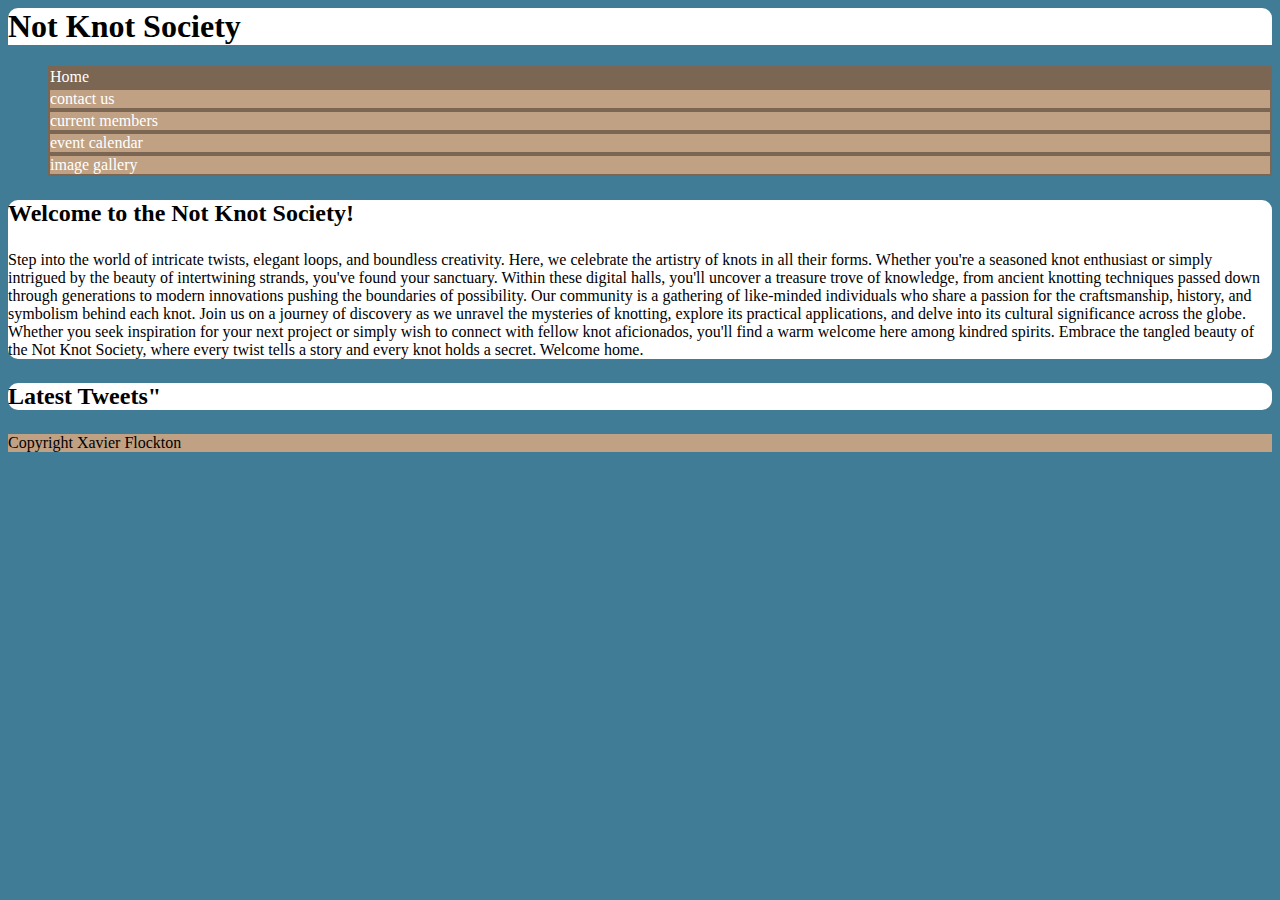
==== index.html @ fe54f2a8 "lab4.1" ====
<html>
    <head>
        <title>not Knot Society</title>
        <link rel='stylesheet' href='css/main.css'>
    </head>

    <body>
        <header>
            <h1>
                Not Knot Society
            </h1>
        </header>
        
        <nav>
            <ul>
                <li class="active"><a href = index.html >Home</a></li>
                <li><a href = contact_us.html >contact us</a></li>
                <li><a href = current_members.html>current members</a></li>
                <li><a href = event_calendar.html>event calendar</a></li>
                <li><a href = img_gallery.html>image gallery</a></li>
            </ul>
            

        </nav>

        <main>
            <div>
                <p>
                <H3>Welcome to the Not Knot Society!</H3>

                Step into the world of intricate twists, elegant loops, and boundless creativity. Here, we celebrate the artistry of knots in all their forms. Whether you're a seasoned knot enthusiast or simply intrigued by the beauty of intertwining strands, you've found your sanctuary. 

                Within these digital halls, you'll uncover a treasure trove of knowledge, from ancient knotting techniques passed down through generations to modern innovations pushing the boundaries of possibility. Our community is a gathering of like-minded individuals who share a passion for the craftsmanship, history, and symbolism behind each knot.

                Join us on a journey of discovery as we unravel the mysteries of knotting, explore its practical applications, and delve into its cultural significance across the globe. Whether you seek inspiration for your next project or simply wish to connect with fellow knot aficionados, you'll find a warm welcome here among kindred spirits.

                Embrace the tangled beauty of the Not Knot Society, where every twist tells a story and every knot holds a secret.
                
                Welcome home.
                    
                   

                

                </p>
            </div>
        </main>
            
        <aside>
            <h3>
                Latest Tweets"
            </h3>
        </aside>

        <footer><p>Copyright Xavier Flockton</p></footer>
    </body>
</html>
---- css/main.css ----
body{background-color: #417c96;}
header{
    background-color:#FFFFFF; 
    border-top-left-radius: 10px;
    border-top-right-radius: 10px;
}
h1,h2,h3,h4.h5,h6,p{font-family: 'Times New Roman',Helvetica;}

h1{font-size: xx-large;}
h3{font-size: x-large;}
p{font-size: medium;}
main{background-color: #FFFFFF; border-radius: 10px;}
aside{background-color: #FFFFFF; border-radius: 10px;}
footer{background-color: #C0A184 ;}
nav li{border: 2px;border-style: solid;border-color: #7a6652 ;
    background-color: #C0A184;
    list-style-type: none;
}
nav li a{color: white; text-align: center; text-decoration: none;}
nav li:hover{background-color:  #7a6652 ;}
.active{background-color: #7a6652; }

table{font-family: 'Times New Roman',Helvetica; border-collapse: collapse;}
table td, table th{border: 2px solid; background-color: #F0F0F0;}
table tr:nth-child(even){background-color: #F2F2F2;}
table tr:hover{background-color: #417c96 ;}
table th{background-color: #C0A184;color: white;}
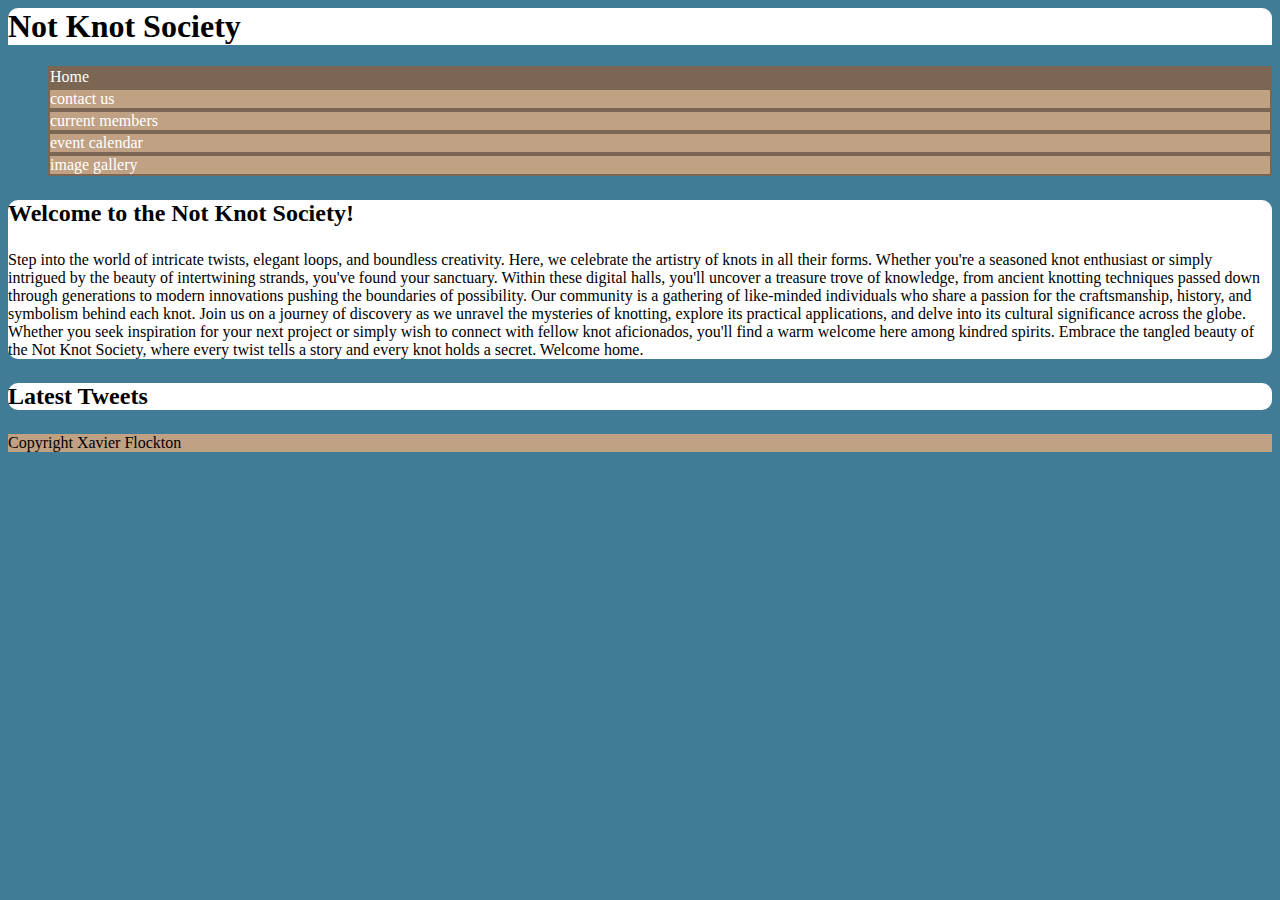
==== commit aa09a28a: "table fix" ====
--- a/index.html
+++ b/index.html
@@ -48,7 +48,7 @@
             
         <aside>
             <h3>
-                Latest Tweets"
+                Latest Tweets
             </h3>
         </aside>
 
--- a/css/main.css
+++ b/css/main.css
@@ -21,7 +21,8 @@
 .active{background-color: #7a6652; }
 
 table{font-family: 'Times New Roman',Helvetica; border-collapse: collapse;}
-table td, table th{border: 2px solid; background-color: #F0F0F0;}
+table td {border: 2px solid; border-color: #F0F0F0;}
+table th{border: 2px solid; border-color: #F0F0F0;}
 table tr:nth-child(even){background-color: #F2F2F2;}
 table tr:hover{background-color: #417c96 ;}
 table th{background-color: #C0A184;color: white;}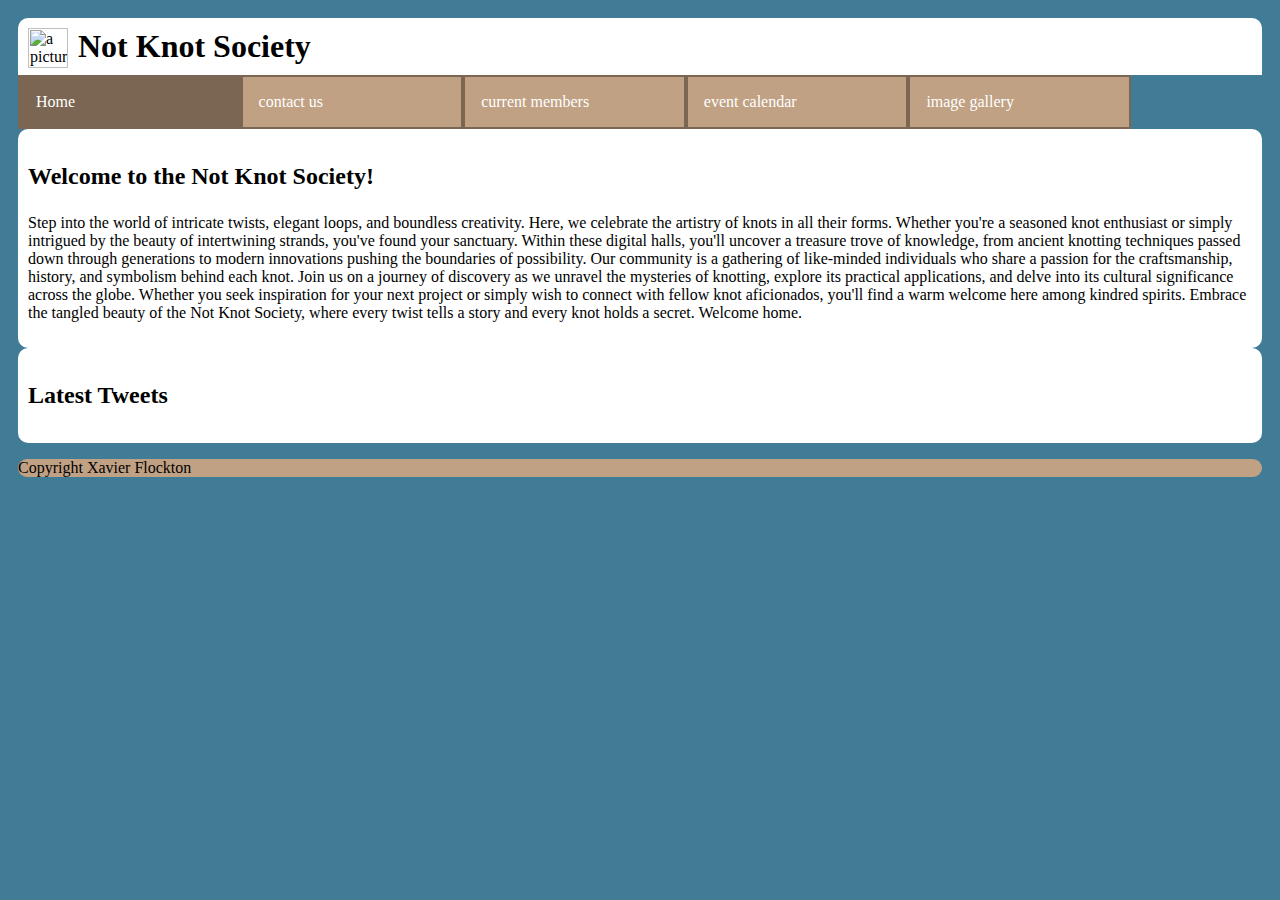
==== commit 0b1a3fad: "Merge branch 'main' of https://github.com/XavierFlockton/RGU-Rugby-Society" ====
--- a/index.html
+++ b/index.html
@@ -1,12 +1,14 @@
 <html>
     <head>
+        
         <title>not Knot Society</title>
         <link rel='stylesheet' href='css/main.css'>
     </head>
 
     <body>
         <header>
-            <h1>
+            <img id="logo" src="images/logo.jpg" alt="a picture of the logo" />
+            <h1 id="title"> 
                 Not Knot Society
             </h1>
         </header>
--- a/css/main.css
+++ b/css/main.css
@@ -1,28 +1,61 @@
-body{background-color: #417c96;}
+body{background-color: #417c96;
+    padding: 10px;
+}
 header{
     background-color:#FFFFFF; 
     border-top-left-radius: 10px;
     border-top-right-radius: 10px;
+    padding: 10px
 }
 h1,h2,h3,h4.h5,h6,p{font-family: 'Times New Roman',Helvetica;}
 
 h1{font-size: xx-large;}
 h3{font-size: x-large;}
 p{font-size: medium;}
-main{background-color: #FFFFFF; border-radius: 10px;}
-aside{background-color: #FFFFFF; border-radius: 10px;}
-footer{background-color: #C0A184 ;}
+main{background-color: #FFFFFF; border-radius: 10px;
+    padding: 10px
+}
+aside{background-color: #FFFFFF; border-radius: 10px;
+    padding: 10px; 
+}
+footer{background-color: #C0A184 ;
+    border-radius: 10px
+}
 nav li{border: 2px;border-style: solid;border-color: #7a6652 ;
     background-color: #C0A184;
     list-style-type: none;
+    float: left;
+    width: 15%;
+    padding: 16px;
 }
-nav li a{color: white; text-align: center; text-decoration: none;}
+nav li a{color: white; text-align: center;
+     text-decoration: none;
+    }
+
 nav li:hover{background-color:  #7a6652 ;}
 .active{background-color: #7a6652; }
 
+nav ul{
+    margin: 0;
+    padding: 0;
+    overflow: hidden;
+}
 table{font-family: 'Times New Roman',Helvetica; border-collapse: collapse;}
 table td {border: 2px solid; border-color: #F0F0F0;}
 table th{border: 2px solid; border-color: #F0F0F0;}
 table tr:nth-child(even){background-color: #F2F2F2;}
 table tr:hover{background-color: #417c96 ;}
-table th{background-color: #C0A184;color: white;}+table th{background-color: #C0A184;color: white;}
+#logo{height: 40px;
+    width: 40px;
+    float: left;
+    margin-right: 10px;
+}
+#title{
+    display: inline;
+}
+
+#left-col{
+    float:left
+    
+}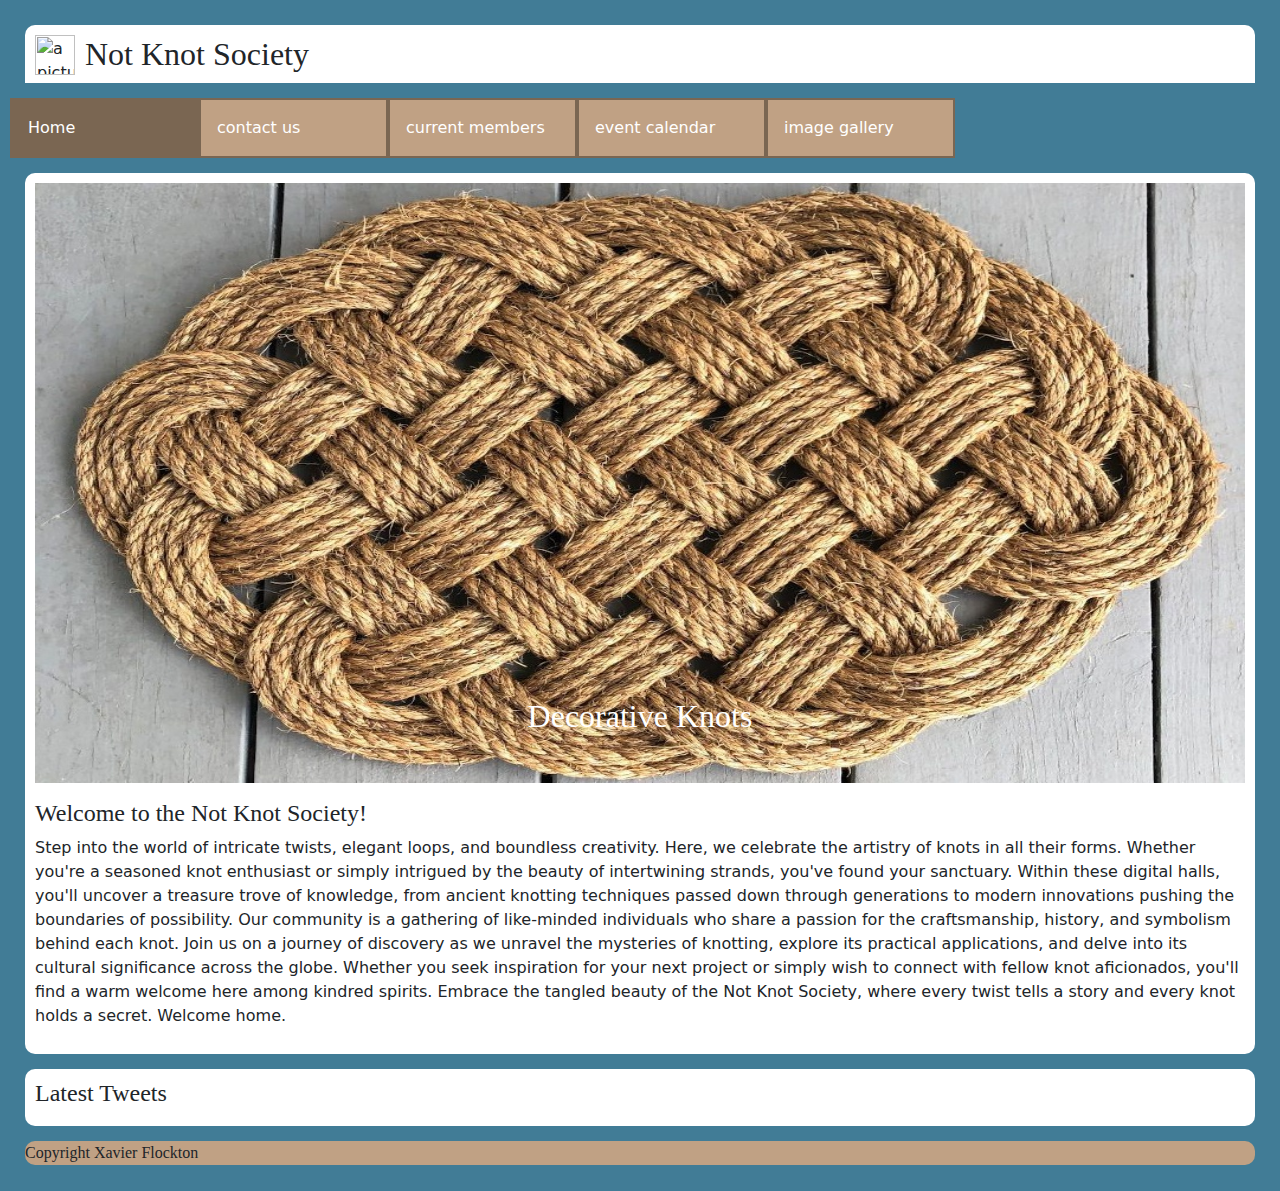
==== commit 2b2d477d: "Lab6" ====
--- a/index.html
+++ b/index.html
@@ -2,6 +2,8 @@
     <head>
         
         <title>not Knot Society</title>
+        <link href="https://cdn.jsdelivr.net/npm/bootstrap@5.3.3/dist/css/bootstrap.min.css" rel="stylesheet" integrity="sha384-QWTKZyjpPEjISv5WaRU9OFeRpok6YctnYmDr5pNlyT2bRjXh0JMhjY6hW+ALEwIH" crossorigin="anonymous">
+        <script src="https://cdn.jsdelivr.net/npm/bootstrap@5.3.3/dist/js/bootstrap.bundle.min.js" integrity="sha384-YvpcrYf0tY3lHB60NNkmXc5s9fDVZLESaAA55NDzOxhy9GkcIdslK1eN7N6jIeHz" crossorigin="anonymous"></script>
         <link rel='stylesheet' href='css/main.css'>
     </head>
 
@@ -26,6 +28,81 @@
         </nav>
 
         <main>
+            
+            <div id="home-carousel" class="carousel slide" data-bs-ride="carousel">
+                <!-- Wrapper -->
+                <div class="carousel-inner">
+                    <!-- Item 1 -->
+                    <div class="carousel-item active" data-bs-interval="2000">
+                        <img class="d-block w-100 " src="images/decorative.jpg" height="600">
+                        <div class="carousel-caption d-none d-md-block">
+                            <h1>Decorative Knots</h1>
+                          </div>
+                    </div>
+                    <!-- Item 2 -->
+                    <div class="carousel-item"data-bs-interval="2000">
+                        <img class="d-block w-100" src="images/climber.jpg">
+                        <div class="carousel-caption d-none d-md-block">
+                            <h5>Climbing Knots</h5>
+                          </div>
+                    </div>
+    
+                    <!-- Item 3 -->
+                    <div class="carousel-item"data-bs-interval="2000">
+                        <img class="d-block w-100" src="images/aborist.jpg">
+                        <div class="carousel-caption d-none d-md-block">
+                            <h1>Aborist Knots</h1>
+                          </div>
+                    </div>
+
+                    <!-- Item 4 -->
+                    <div class="carousel-item"data-bs-interval="2000">
+                        <img class="d-block w-100" src="images/search.jpg">
+                        <div class="carousel-caption d-none d-md-block">
+                            <h1>Search & Rescue Knots</h1>
+                          </div>
+                    </div>
+                
+                    <!-- Item 5 -->
+                    <div class="carousel-item"data-bs-interval="2000">
+                        <img class="d-block w-100" src="images/household.jpg">
+                        <div class="carousel-caption d-none d-md-block">
+                            <h1>Household Knots</h1>
+                          </div>
+                    </div>
+
+                    <!-- Item 6 -->
+                    <div class="carousel-item"data-bs-interval="2000">
+                        <img class="d-block w-100" src="images/fishing.jpg">
+                        <div class="carousel-caption d-none d-md-block">
+                            <h1>Fishing Knots</h1>
+                          </div>
+                    </div>
+
+                    <!-- Item 7 -->
+                    <div class="carousel-item"data-bs-interval="2000">
+                        <img class="d-block w-100" src="images/boating.jpeg">
+                        <div class="carousel-caption d-none d-md-block">
+                            <h1>Boating Knots</h1>
+                          </div>
+                    </div>
+
+                    <!-- Item 8 -->
+                    <div class="carousel-item"data-bs-interval="2000">
+                        <img class="d-block w-100" src="images/surgery.jpg">
+                        <div class="carousel-caption d-none d-md-block">
+                            <h1>Surgery Knots</h1>
+                          </div>
+                    </div>
+                    <!-- Item 9 -->
+                    <div class="carousel-item"data-bs-interval="2000">
+                        <img class="d-block w-100" src="images/horsefarm.jpg">
+                        <div class="carousel-caption d-none d-md-block">
+                            <h1>Hourse & Farm Knots</h1>
+                          </div>
+                    </div>
+                </div>
+            </div>
             <div>
                 <p>
                 <H3>Welcome to the Not Knot Society!</H3>
--- a/css/main.css
+++ b/css/main.css
@@ -5,7 +5,8 @@
     background-color:#FFFFFF; 
     border-top-left-radius: 10px;
     border-top-right-radius: 10px;
-    padding: 10px
+    padding: 10px;
+    margin: 15px
 }
 h1,h2,h3,h4.h5,h6,p{font-family: 'Times New Roman',Helvetica;}
 
@@ -13,13 +14,17 @@
 h3{font-size: x-large;}
 p{font-size: medium;}
 main{background-color: #FFFFFF; border-radius: 10px;
-    padding: 10px
+    padding: 10px;
+    margin: 15px
 }
 aside{background-color: #FFFFFF; border-radius: 10px;
     padding: 10px; 
+    margin: 15px
+ 
 }
 footer{background-color: #C0A184 ;
-    border-radius: 10px
+    border-radius: 10px;
+    margin: 15px
 }
 nav li{border: 2px;border-style: solid;border-color: #7a6652 ;
     background-color: #C0A184;
@@ -27,6 +32,7 @@
     float: left;
     width: 15%;
     padding: 16px;
+   
 }
 nav li a{color: white; text-align: center;
      text-decoration: none;
@@ -55,7 +61,25 @@
     display: inline;
 }
 
+
 #left-col{
-    float:left
-    
-}+    float:left;
+    width: 45%;
+    margin-right: 10%;
+    margin-left: 10%;
+    padding: 10px;
+}
+#right-col{
+padding:10px ;
+}
+.gallery-img{
+    width: 100%;
+}
+
+#img-gallery{
+padding-top: 10px;
+}
+
+#img-gallery .row{
+margin-bottom: 10px;
+}
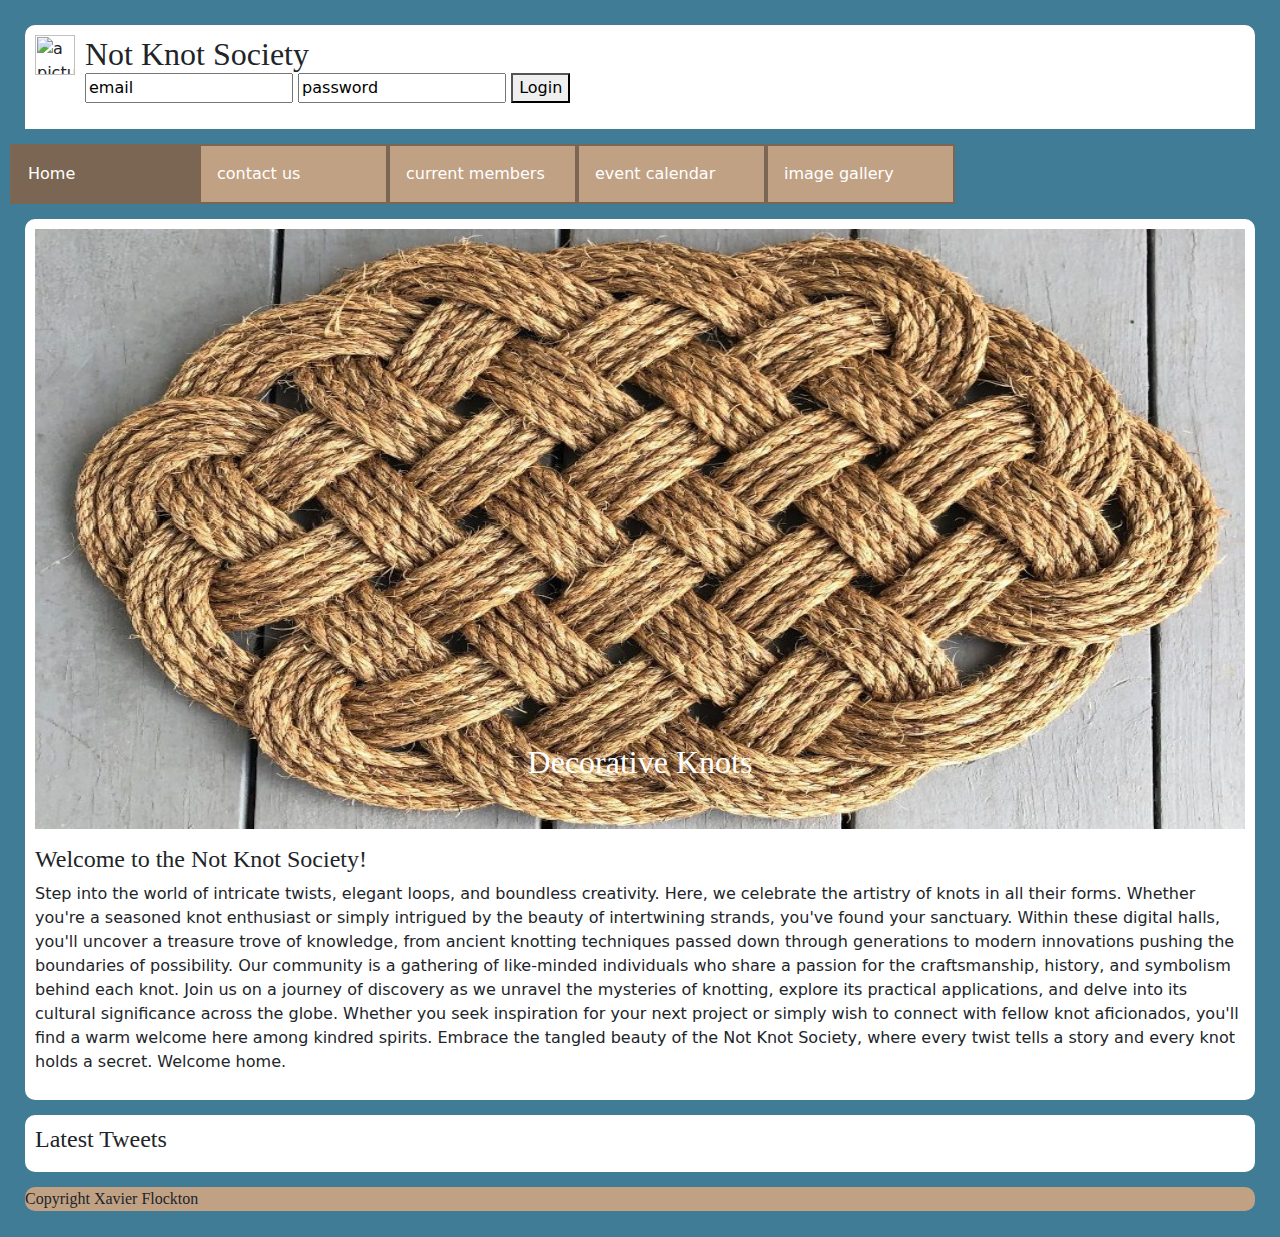
==== commit 53b4b863: "lab7" ====
--- a/index.html
+++ b/index.html
@@ -13,6 +13,25 @@
             <h1 id="title"> 
                 Not Knot Society
             </h1>
+            <form>
+                <fieldset>
+                <input type="text" name="email" value="email"/>
+                <input type="text" name="password" value="password"/>
+                <button type="button" onclick="login()">Login</button>
+                </fieldset>
+            </form>
+            <script>
+                var counter = 2;
+
+                function login(){
+                    if(counter % 2 == 0){
+                        alert('You have been logged in!');
+                    } else {
+                        alert('You have been logged out!');
+                    }
+                    counter += 1;
+                }
+            </script>
         </header>
         
         <nav>
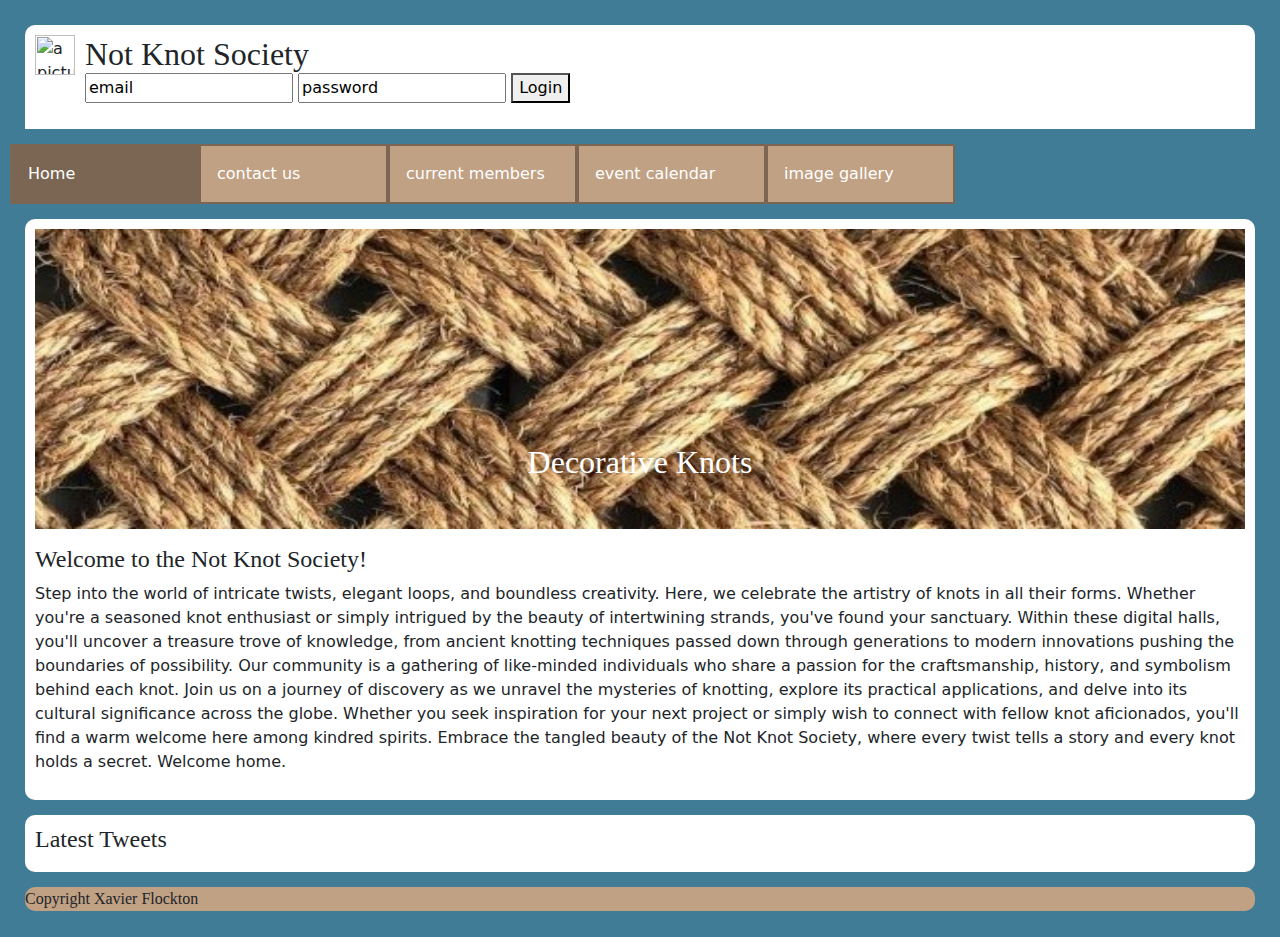
==== commit 8e32bb69: "carousel fix" ====
--- a/index.html
+++ b/index.html
@@ -52,72 +52,72 @@
                 <!-- Wrapper -->
                 <div class="carousel-inner">
                     <!-- Item 1 -->
-                    <div class="carousel-item active" data-bs-interval="2000">
-                        <img class="d-block w-100 " src="images/decorative.jpg" height="600">
+                    <div class="carousel-item active" data-bs-interval="3000">
+                        <img class="d-block w-100 " src="images/decorative.jpg" height="300">
                         <div class="carousel-caption d-none d-md-block">
                             <h1>Decorative Knots</h1>
                           </div>
                     </div>
                     <!-- Item 2 -->
-                    <div class="carousel-item"data-bs-interval="2000">
-                        <img class="d-block w-100" src="images/climber.jpg">
+                    <div class="carousel-item"data-bs-interval="3000">
+                        <img class="d-block w-100" src="images/climber.jpg"height="300">
                         <div class="carousel-caption d-none d-md-block">
                             <h5>Climbing Knots</h5>
                           </div>
                     </div>
     
                     <!-- Item 3 -->
-                    <div class="carousel-item"data-bs-interval="2000">
-                        <img class="d-block w-100" src="images/aborist.jpg">
+                    <div class="carousel-item"data-bs-interval="3000">
+                        <img class="d-block w-100 h-" src="images/aborist.jpg"height="300">
                         <div class="carousel-caption d-none d-md-block">
                             <h1>Aborist Knots</h1>
                           </div>
                     </div>
 
                     <!-- Item 4 -->
-                    <div class="carousel-item"data-bs-interval="2000">
-                        <img class="d-block w-100" src="images/search.jpg">
+                    <div class="carousel-item"data-bs-interval="3000">
+                        <img class="d-block w-100" src="images/search.jpg"height="300">
                         <div class="carousel-caption d-none d-md-block">
                             <h1>Search & Rescue Knots</h1>
                           </div>
                     </div>
                 
                     <!-- Item 5 -->
-                    <div class="carousel-item"data-bs-interval="2000">
-                        <img class="d-block w-100" src="images/household.jpg">
+                    <div class="carousel-item"data-bs-interval="3000">
+                        <img class="d-block w-100" src="images/household.jpg"height="300">
                         <div class="carousel-caption d-none d-md-block">
                             <h1>Household Knots</h1>
                           </div>
                     </div>
 
                     <!-- Item 6 -->
-                    <div class="carousel-item"data-bs-interval="2000">
-                        <img class="d-block w-100" src="images/fishing.jpg">
+                    <div class="carousel-item"data-bs-interval="3000">
+                        <img class="d-block w-100" src="images/fishing.jpg"height="300">
                         <div class="carousel-caption d-none d-md-block">
                             <h1>Fishing Knots</h1>
                           </div>
                     </div>
 
                     <!-- Item 7 -->
-                    <div class="carousel-item"data-bs-interval="2000">
-                        <img class="d-block w-100" src="images/boating.jpeg">
+                    <div class="carousel-item"data-bs-interval="3000">
+                        <img class="d-block w-100" src="images/boating.jpeg"height="300">
                         <div class="carousel-caption d-none d-md-block">
                             <h1>Boating Knots</h1>
                           </div>
                     </div>
 
                     <!-- Item 8 -->
-                    <div class="carousel-item"data-bs-interval="2000">
-                        <img class="d-block w-100" src="images/surgery.jpg">
+                    <div class="carousel-item"data-bs-interval="3000">
+                        <img class="d-block w-100" src="images/surgery.jpg"height="300">
                         <div class="carousel-caption d-none d-md-block">
                             <h1>Surgery Knots</h1>
                           </div>
                     </div>
                     <!-- Item 9 -->
-                    <div class="carousel-item"data-bs-interval="2000">
-                        <img class="d-block w-100" src="images/horsefarm.jpg">
+                    <div class="carousel-item"data-bs-interval="3000">
+                        <img class="d-block w-100" src="images/horsefarm.jpg"height="300">
                         <div class="carousel-caption d-none d-md-block">
-                            <h1>Hourse & Farm Knots</h1>
+                            <h1>Horse & Farm Knots</h1>
                           </div>
                     </div>
                 </div>
--- a/css/main.css
+++ b/css/main.css
@@ -65,7 +65,7 @@
 #left-col{
     float:left;
     width: 45%;
-    margin-right: 10%;
+    margin-right: 5%;
     margin-left: 10%;
     padding: 10px;
 }
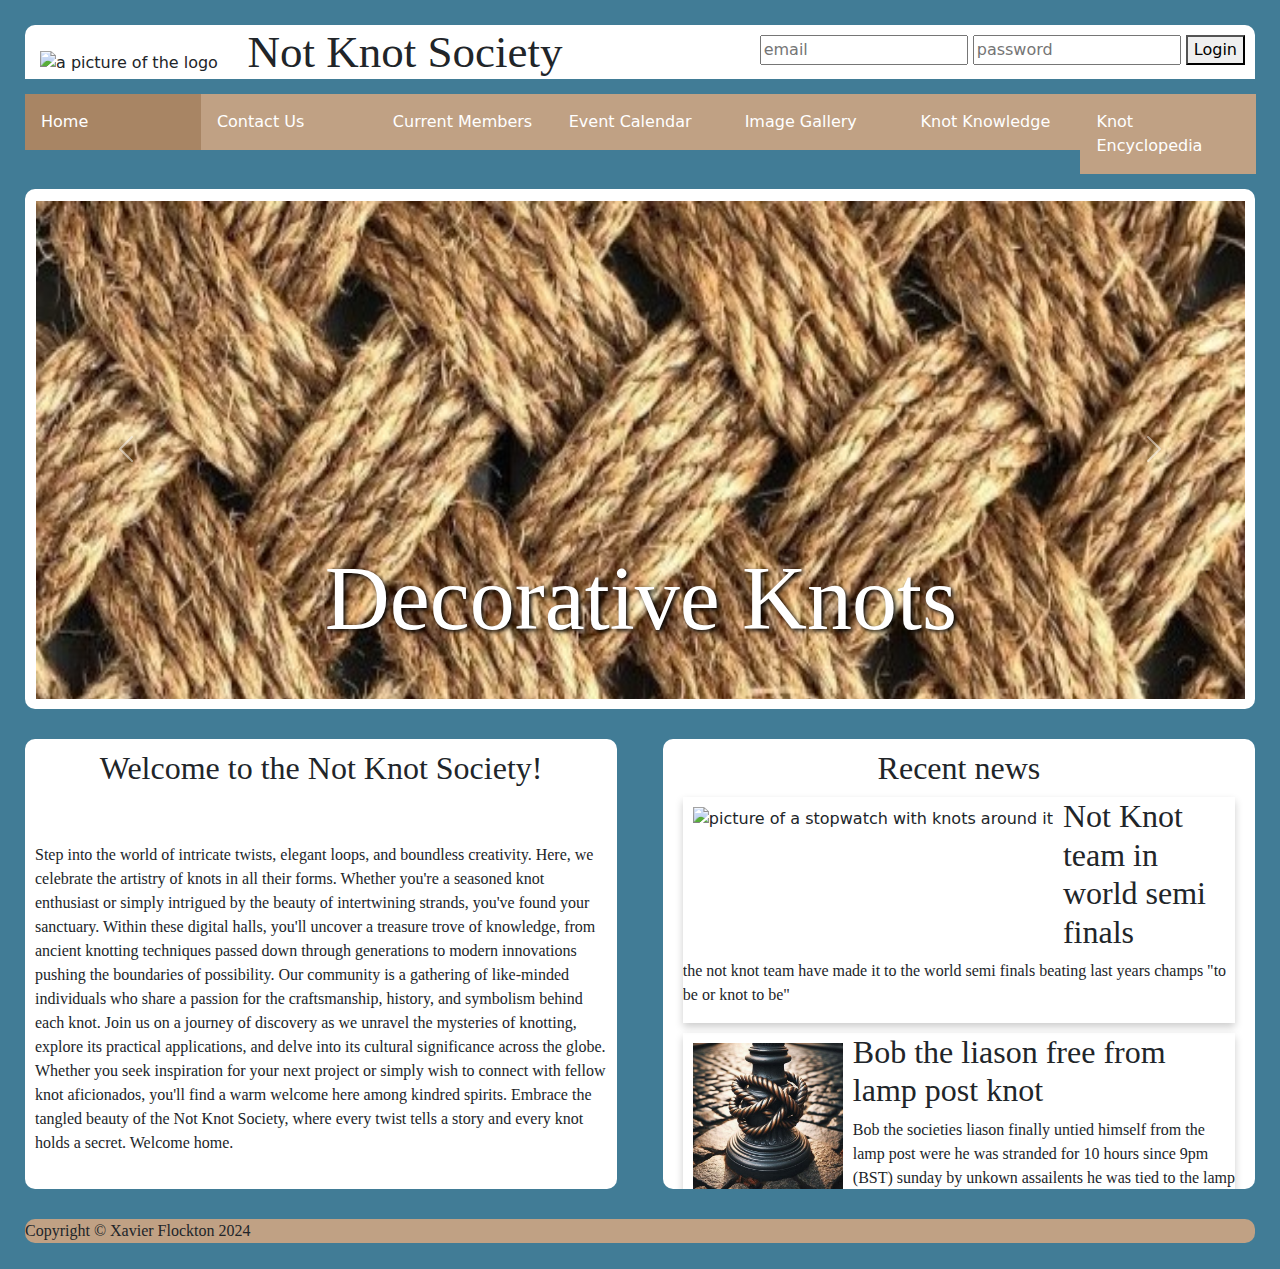
==== commit 2762d778: "commenting" ====
--- a/index.html
+++ b/index.html
@@ -1,130 +1,143 @@
-<html>
+<!DOCTYPE html >
+<html lang="en" >
     <head>
-        
+        <meta charset="UTF-8">
         <title>not Knot Society</title>
+        <!--bootstrap-->
         <link href="https://cdn.jsdelivr.net/npm/bootstrap@5.3.3/dist/css/bootstrap.min.css" rel="stylesheet" integrity="sha384-QWTKZyjpPEjISv5WaRU9OFeRpok6YctnYmDr5pNlyT2bRjXh0JMhjY6hW+ALEwIH" crossorigin="anonymous">
         <script src="https://cdn.jsdelivr.net/npm/bootstrap@5.3.3/dist/js/bootstrap.bundle.min.js" integrity="sha384-YvpcrYf0tY3lHB60NNkmXc5s9fDVZLESaAA55NDzOxhy9GkcIdslK1eN7N6jIeHz" crossorigin="anonymous"></script>
+        <!--link to CCS-->
         <link rel='stylesheet' href='css/main.css'>
     </head>
 
     <body>
         <header>
-            <img id="logo" src="images/logo.jpg" alt="a picture of the logo" />
-            <h1 id="title"> 
-                Not Knot Society
-            </h1>
-            <form>
-                <fieldset>
-                <input type="text" name="email" value="email"/>
-                <input type="text" name="password" value="password"/>
-                <button type="button" onclick="login()">Login</button>
-                </fieldset>
-            </form>
-            <script>
-                var counter = 2;
-
-                function login(){
-                    if(counter % 2 == 0){
-                        alert('You have been logged in!');
-                    } else {
-                        alert('You have been logged out!');
-                    }
-                    counter += 1;
-                }
-            </script>
+            <!--top div-->
+            <div id="top-div">
+                <!--image and logo-->
+                <img class="logo" src="images/a no knot sign with no text.png" alt="a picture of the logo" >
+                <h1 class="title"> 
+                    Not Knot Society
+                </h1>
+                <!--form for login-->
+                <div id="password">
+                    <form name="login">
+                        <!--login entry field-->
+                        <input type="email" name="email" value="" placeholder="email">
+                         <input type="password" name="password" value="" placeholder="password">
+                        <button type="button" onclick="submit_login()">Login</button>
+                    </form>
+                </div>
+            </div>
         </header>
         
+        <!--navigation bar-->
         <nav>
+            <!--list of links to other pages-->
             <ul>
                 <li class="active"><a href = index.html >Home</a></li>
-                <li><a href = contact_us.html >contact us</a></li>
-                <li><a href = current_members.html>current members</a></li>
-                <li><a href = event_calendar.html>event calendar</a></li>
-                <li><a href = img_gallery.html>image gallery</a></li>
+                <li><a href = contact_us.html >Contact Us</a></li>
+                <li><a href = current_members.html>Current Members</a></li>
+                <li><a href = event_calendar.html>Event Calendar</a></li>
+                <li><a href = img_gallery.html>Image Gallery</a></li>
+                <li><a href = page1.html>Knot Knowledge</a></li>
+                <li><a href = page2.html>Knot Encyclopedia</a></li>
             </ul>
             
 
         </nav>
-
-        <main>
-            
+        <div style="overflow: hidden;">
+        <!--carousel of images of knot related activities-->
+        <main>  
             <div id="home-carousel" class="carousel slide" data-bs-ride="carousel">
                 <!-- Wrapper -->
                 <div class="carousel-inner">
                     <!-- Item 1 -->
-                    <div class="carousel-item active" data-bs-interval="3000">
-                        <img class="d-block w-100 " src="images/decorative.jpg" height="300">
-                        <div class="carousel-caption d-none d-md-block">
-                            <h1>Decorative Knots</h1>
+                    <div class="carousel-item active">
+                        <img class="d-block w-100 " src="images/decorative.jpg" alt="image of a decorative knot" height="500">
+                        <div class="carousel-caption d-none d-md-block">
+                            <h1 id="carousel-text">Decorative Knots</h1>
                           </div>
                     </div>
                     <!-- Item 2 -->
-                    <div class="carousel-item"data-bs-interval="3000">
-                        <img class="d-block w-100" src="images/climber.jpg"height="300">
-                        <div class="carousel-caption d-none d-md-block">
-                            <h5>Climbing Knots</h5>
+                    <div class="carousel-item">
+                        <img class="d-block w-100" src="images/climber.jpg" alt="picture of a man clibing a mountain" height="500">
+                        <div class="carousel-caption d-none d-md-block">
+                            <h1 id="carousel-text">Climbing Knots</h1>
                           </div>
                     </div>
     
                     <!-- Item 3 -->
-                    <div class="carousel-item"data-bs-interval="3000">
-                        <img class="d-block w-100 h-" src="images/aborist.jpg"height="300">
-                        <div class="carousel-caption d-none d-md-block">
-                            <h1>Aborist Knots</h1>
+                    <div class="carousel-item">
+                        <img class="d-block w-100 " src="images/aborist.jpg" alt="picture of a man cuuting a tree" height="500">
+                        <div class="carousel-caption d-none d-md-block">
+                            <h1 id="carousel-text">Aborist Knots</h1>
                           </div>
                     </div>
 
                     <!-- Item 4 -->
-                    <div class="carousel-item"data-bs-interval="3000">
-                        <img class="d-block w-100" src="images/search.jpg"height="300">
-                        <div class="carousel-caption d-none d-md-block">
-                            <h1>Search & Rescue Knots</h1>
+                    <div class="carousel-item">
+                        <img class="d-block w-100" src="images/search.jpg" alt="image of a seach and rescue helicopter" height="500">
+                        <div class="carousel-caption d-none d-md-block">
+                            <h1 id="carousel-text">Search & Rescue Knots</h1>
                           </div>
                     </div>
                 
                     <!-- Item 5 -->
-                    <div class="carousel-item"data-bs-interval="3000">
-                        <img class="d-block w-100" src="images/household.jpg"height="300">
-                        <div class="carousel-caption d-none d-md-block">
-                            <h1>Household Knots</h1>
+                    <div class="carousel-item">
+                        <img class="d-block w-100" src="images/household.jpg" alt="picture of a swing" height="500">
+                        <div class="carousel-caption d-none d-md-block">
+                            <h1 id="carousel-text">Household Knots</h1>
                           </div>
                     </div>
 
                     <!-- Item 6 -->
-                    <div class="carousel-item"data-bs-interval="3000">
-                        <img class="d-block w-100" src="images/fishing.jpg"height="300">
-                        <div class="carousel-caption d-none d-md-block">
-                            <h1>Fishing Knots</h1>
+                    <div class="carousel-item">
+                        <img class="d-block w-100" src="images/fishing.jpg" alt="picture of a fishing rod" height="500">
+                        <div class="carousel-caption d-none d-md-block">
+                            <h1 id="carousel-text">Fishing Knots</h1>
                           </div>
                     </div>
 
                     <!-- Item 7 -->
-                    <div class="carousel-item"data-bs-interval="3000">
-                        <img class="d-block w-100" src="images/boating.jpeg"height="300">
-                        <div class="carousel-caption d-none d-md-block">
-                            <h1>Boating Knots</h1>
+                    <div class="carousel-item">
+                        <img class="d-block w-100" src="images/boating.jpeg" alt="picture of a boat" height="500">
+                        <div class="carousel-caption d-none d-md-block">
+                            <h1 id="carousel-text">Boating Knots</h1>
                           </div>
                     </div>
 
                     <!-- Item 8 -->
-                    <div class="carousel-item"data-bs-interval="3000">
-                        <img class="d-block w-100" src="images/surgery.jpg"height="300">
-                        <div class="carousel-caption d-none d-md-block">
-                            <h1>Surgery Knots</h1>
+                    <div class="carousel-item">
+                        <img class="d-block w-100" src="images/surgery.jpg" alt="picture of a surgery" height="500">
+                        <div class="carousel-caption d-none d-md-block">
+                            <h1 id="carousel-text">Surgery Knots</h1>
                           </div>
                     </div>
                     <!-- Item 9 -->
-                    <div class="carousel-item"data-bs-interval="3000">
-                        <img class="d-block w-100" src="images/horsefarm.jpg"height="300">
-                        <div class="carousel-caption d-none d-md-block">
-                            <h1>Horse & Farm Knots</h1>
-                          </div>
-                    </div>
-                </div>
-            </div>
+                    <div class="carousel-item" data-bs-interval="3800">
+                        <img class="d-block w-100" src="images/horsefarm.jpg" alt="picture of a farm with horses" height="500">
+                        <div class="carousel-caption d-none d-md-block">
+                            <h1 id="carousel-text">Horse & Farm Knots</h1>
+                          </div>
+                    </div>
+                    <a class="carousel-control-prev" href="#home-carousel" role="button" data-bs-slide="prev">
+                        <span class="carousel-control-prev-icon" aria-hidden="true"></span>
+                    </a>
+                    
+                    <a class="carousel-control-next" href="#home-carousel" role="button" data-bs-slide="next">
+                        <span class="carousel-control-next-icon" aria-hidden="true"></span>
+                    </a>
+                </div>
+            </div>
+        </main>
+        <!--welcome message-->
+        <main id="left"> 
+            <h1 id="welcome">Welcome to the Not Knot Society!</h1>
+            <br>
+            <br>
             <div>
                 <p>
-                <H3>Welcome to the Not Knot Society!</H3>
 
                 Step into the world of intricate twists, elegant loops, and boundless creativity. Here, we celebrate the artistry of knots in all their forms. Whether you're a seasoned knot enthusiast or simply intrigued by the beauty of intertwining strands, you've found your sanctuary. 
 
@@ -136,20 +149,91 @@
                 
                 Welcome home.
                     
-                   
+                </p>  
 
                 
 
-                </p>
-            </div>
+
+            </div>
+            
         </main>
-            
-        <aside>
-            <h3>
-                Latest Tweets
-            </h3>
+        <!--news articles about stuff going on in society-->
+        <aside id="right">
+            <div id="articles">
+                <h1 id="recent-news">Recent news</h1>
+                <!--article 1-->
+                <div class="article">
+                    <!--article title-->
+                    <div class="article-photo">
+                        <image class="article-picture" src="images/_833f46af-2f0b-40c4-9a13-402e1675742d.jpg" alt="picture of a stopwatch with knots around it" ></image>
+                    </div>
+                    <!--article photo-->
+                    <div class="article-title">
+                        <h2>Not Knot team in world semi finals</h2>
+                    </div>
+                    <!--article content-->
+                    <div class="article-content">
+                        <p> the not knot team have made it to the world semi finals beating last years champs "to be or knot to be"</p>
+                    </div>
+                </div>
+                <!--article 2-->
+                <div class="article">
+                    <div class="article-photo">
+                        <image class="article-picture" src="images/lamppost.jpeg" alt="picture of a lampost with a knot around it" ></image>
+                    </div>
+                    <div class="article-title">
+                        <h2>Bob the liason free from lamp post knot</h2>
+                    </div>
+                    <div class="article-content">
+                        <p>
+                            Bob the societies liason finally untied himself from the lamp post
+                            were he was stranded for 10 hours since 9pm (BST) sunday by unkown assailents he was tied to the lamp post
+                            with a reef knot.
+                        </p>
+                    </div>
+                </div>
+                <!--article 3-->
+                <div class="article">
+                    <div class="article-photo">
+                        <image class="article-picture" src="images/knot convention.jpeg" alt="picture of a knot convention" ></image>
+                    </div>
+                    <div class="article-title">
+                        <h2>Knot convetion</h2>
+                    </div>
+                    <div class="article-content">
+                        <p>knot convetion thursday morning in sports hall meet your favourite rope brands, tyers and inventors</p>
+                    </div>
+                </div>            
+            </div>
         </aside>
-
-        <footer><p>Copyright Xavier Flockton</p></footer>
+    </div>
+        <!--bottom div with copyright info-->
+        <footer><p>Copyright © Xavier Flockton 2024</p></footer>
+        
+        <!--script that checks if login fields have data and then increases a counter if the counter is divisable by 2 it alerts alogin
+        if not then it alerts as a logout-->
+        <script>
+            var counter = 2;
+
+            function submit_login(){
+    
+                var email = document.forms["login"]["email"].value;
+                var password = document.forms["login"]["password"].value;
+                if (email == "") {
+                    alert("Email not entered!");
+                }else {
+                    if (password == "") {
+                        alert("Password not entered!");
+                    }else {
+                        if(counter % 2 == 0){
+                            alert('You have been logged in!');
+                        } else {
+                            alert('You have been logged out!');
+                        }
+                        counter += 1;
+                    }
+                }
+            }          
+        </script>
     </body>
 </html>--- a/css/main.css
+++ b/css/main.css
@@ -1,36 +1,53 @@
+/*body div styling*/
 body{background-color: #417c96;
     padding: 10px;
-}
+
+}
+
+/*header div styling*/
 header{
     background-color:#FFFFFF; 
     border-top-left-radius: 10px;
     border-top-right-radius: 10px;
-    padding: 10px;
+
     margin: 15px
 }
-h1,h2,h3,h4.h5,h6,p{font-family: 'Times New Roman',Helvetica;}
+
+/*base font styling*/
+h1,h2,h3,h4.h5,h6,p{
+    font-family: 'Times New Roman',Helvetica
+}
 
 h1{font-size: xx-large;}
 h3{font-size: x-large;}
 p{font-size: medium;}
+
+/*main div styling*/
 main{background-color: #FFFFFF; border-radius: 10px;
     padding: 10px;
     margin: 15px
 }
+/*aside div styling*/
 aside{background-color: #FFFFFF; border-radius: 10px;
     padding: 10px; 
-    margin: 15px
+    margin: 15px; 
  
 }
+/*footer div styling*/
 footer{background-color: #C0A184 ;
     border-radius: 10px;
     margin: 15px
 }
-nav li{border: 2px;border-style: solid;border-color: #7a6652 ;
+
+/*nav bar stylig*/
+nav{
+    margin-left: 15px;
+}
+nav li{
     background-color: #C0A184;
     list-style-type: none;
     float: left;
-    width: 15%;
+    width: 14.13%;
     padding: 16px;
    
 }
@@ -38,42 +55,141 @@
      text-decoration: none;
     }
 
-nav li:hover{background-color:  #7a6652 ;}
-.active{background-color: #7a6652; }
+nav li:hover{background-color:  #a88564 ;}
+.active{background-color: #a88564 }
 
 nav ul{
     margin: 0;
     padding: 0;
     overflow: hidden;
 }
+
+/*top div with logo and title*/
+#top-div{
+    overflow: hidden;
+}
+
+.logo{height: 70px;
+    width: 70px;
+    margin-right: 2%;
+    margin-left: 15px;
+    
+
+}
+.title{
+    font-size: 45px;
+    display: inline;
+}
+
+/*index page*/
+#password{
+display: inline;
+padding:10px ;
+float: right;
+}
+
+/*carousel text style*/
+#carousel-text{
+    font-size: 90px;
+    font-weight: 200;
+    text-shadow: 2px 2px 4px black;
+}
+
+/*welcome div*/
+#left{
+    overflow: auto;
+    float: left;
+    width: 47%;
+    height: 450px ;
+
+}
+#welcome-message{
+    margin-left: 35%;
+}
+#welcome{
+    display: flex;
+    justify-content: center;
+    align-items: center;
+}
+
+/*article styling*/
+#right{
+    overflow: auto;
+    float: right;
+    width: 47%;
+    height: 450px;
+
+}
+
+#recent-news{
+    display: flex;
+    justify-content: center;
+    align-items: center;
+}
+.article{
+    margin: 10px;
+    box-shadow: 0 4px 8px 0 rgba(0,0,0,0.2);
+    transition: 0.3s;
+    overflow: hidden;
+
+}
+.article:hover {
+    box-shadow: 0 8px 16px 0 rgba(0,0,0,0.2);
+    cursor: pointer;
+}
+.article-title{
+    display: flex;
+    justify-content: center;
+    align-items: center;
+}
+.article-photo{
+    float: left;
+}
+.article-content{
+    display: flex;
+    justify-content: center;
+    align-items: center;
+}
+
+.article-picture{
+    padding:10px;
+   height: 170px;
+   width: 170px;
+}
+
+#contact-form-page{
+    overflow: hidden;
+}
+
+/*contact us page styling*/
+#left-col{
+    width: 50%;
+    float: left;
+    padding: 10px;
+    margin-right: 10%;
+
+}
+#right-col{
+    padding: 15px ;
+
+}
+/*contact us form*/
+#contact-us{
+    margin: 5px;
+    border:#353131;
+}
+
+/*event table styling*/
 table{font-family: 'Times New Roman',Helvetica; border-collapse: collapse;}
-table td {border: 2px solid; border-color: #F0F0F0;}
-table th{border: 2px solid; border-color: #F0F0F0;}
+table td {border: 2px solid; border-color: #F0F0F0; width: 255px;font-size: 10pt;padding: 10px;}
+table th{border: 2px solid; border-color: #F0F0F0; text-align: center;font-size: 10pt;padding: 10px;}
 table tr:nth-child(even){background-color: #F2F2F2;}
 table tr:hover{background-color: #417c96 ;}
 table th{background-color: #C0A184;color: white;}
-#logo{height: 40px;
-    width: 40px;
-    float: left;
-    margin-right: 10px;
-}
-#title{
-    display: inline;
-}
-
-
-#left-col{
-    float:left;
-    width: 45%;
-    margin-right: 5%;
-    margin-left: 10%;
-    padding: 10px;
-}
-#right-col{
-padding:10px ;
-}
+
+/*gallery styling*/
 .gallery-img{
-    width: 100%;
+   text-size-adjust: 50px;
 }
 
 #img-gallery{
@@ -81,5 +197,124 @@
 }
 
 #img-gallery .row{
+    height: 255px;
 margin-bottom: 10px;
 }
+
+/*quiz styling*/
+#quiz-container {
+    margin: auto;
+    width: 50%;
+    background-color: #ffffff;
+}
+#question {
+    font-weight: bold;
+    margin-bottom: 10px;
+}
+#options {
+    margin-top: 20px;
+}
+.option {
+    display: block;
+    margin-bottom: 10px;
+}
+#result {
+    margin-top: 20px;
+    font-weight: bold;
+}
+#progress-bar1,#progress-bar2,#progress-bar3{
+    background-color: #C0A184;
+}
+
+/*so buttons are hidden*/
+.hide{
+    display: none;
+}
+
+/*encyclopedia styling*/
+.container {
+    overflow: hidden;
+  }
+  
+  .filterDiv {
+    display: none; 
+  }
+  
+  .show {
+    display: block;
+  }
+  .card{
+    margin: 10px;
+    box-shadow: 0 4px 8px 0 rgba(0,0,0,0.2);
+  transition: 0.3s;
+  }
+  /*creates 3d effect*/
+  .card:hover {
+    box-shadow: 0 8px 16px 0 rgba(0,0,0,0.2);
+    cursor: pointer;
+  }
+  /*aligns cards*/
+  .card-group{
+    margin-left: 123px;
+  }
+  .button {
+    color: #ffffff;
+    position: relative;
+    margin: 0.5em;
+    padding: 0.5em 1em;
+    border: 0;
+    border-radius: 0.5em;
+    background-color: #C0A184;
+    box-shadow: 0px 1.5px 2.5px rgba(0, 0, 0, 2);
+      cursor: pointer;
+  }
+  
+  #myBtnContainer{
+     display: flex;
+    justify-content: center;
+    align-items: center;
+  }
+  .button:active,
+  .active {
+    top: 2px;
+    left: 1px;
+    box-shadow: none;
+    background-color: #a88564;
+  }
+  #nothing-alert{
+	display: none;
+	width: 100%;
+	margin: 50px auto;
+  text-align: center;
+}
+
+/*seach bax outside*/
+.search-container{
+    margin: auto;
+    height: 45px;
+    max-width: 650px;
+    width: 70%;
+    background: #fff;
+    border-radius: 8px;
+    box-shadow: 0 5px 10px rgba(0, 0, 0, 0.5);
+  }
+  
+  /*seach bix inside*/
+  .search-container i {
+    position: absolute;
+    left: 20px;
+    font-size: 16px;
+    color: #353131;
+  }
+  
+  #search-input{
+    height: 100%;
+    width: 100%;
+    outline: none;
+    font-size: 16px;
+    font-weight: 400;
+    border: none;
+    padding-left: 50px;
+    background-color: transparent;
+  }
+  
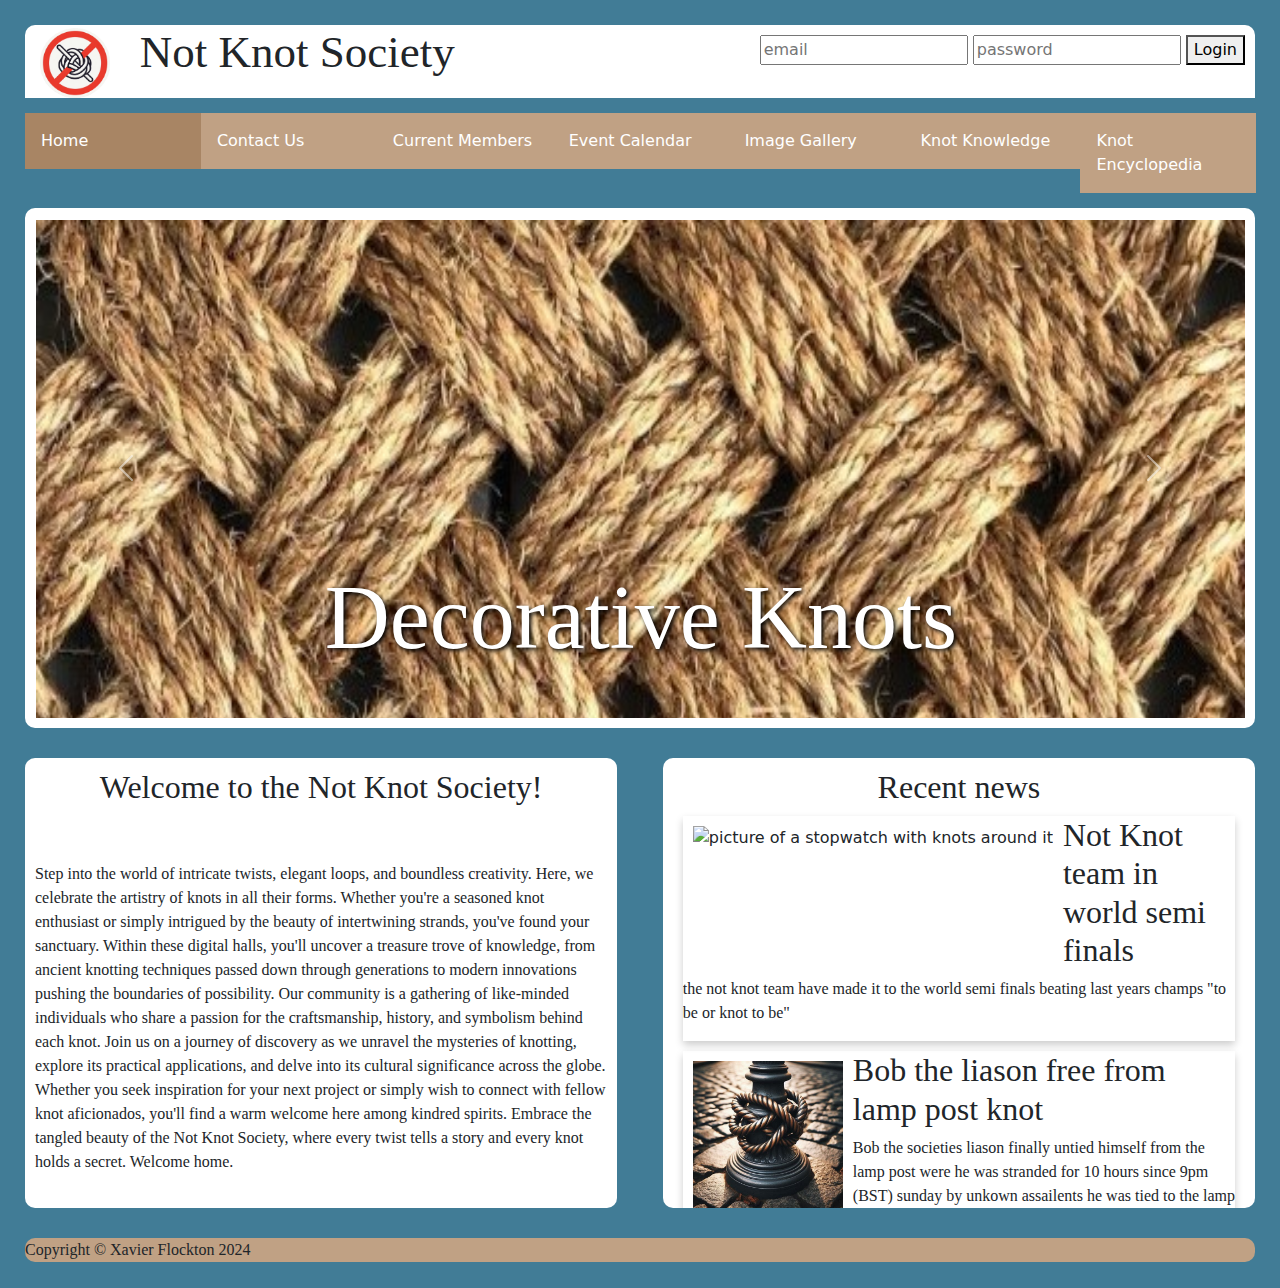
==== commit a05a04a8: "done" ====
--- a/index.html
+++ b/index.html
@@ -1,3 +1,13 @@
+<!--
+Threat Model
+Threat Source: External
+Threat Agent: Human
+Threat Intention: Intentional
+Threat Motivation: finacial gain
+Threat Impact: elevation of privalage, theft of passwords
+Threat Mitigation: Login validation, 2FA for login, password meets certain requirements,
+certain number of password attempts, fields has proper input filtration and sanitation. 
+-->
 <!DOCTYPE html >
 <html lang="en" >
     <head>
@@ -15,7 +25,7 @@
             <!--top div-->
             <div id="top-div">
                 <!--image and logo-->
-                <img class="logo" src="images/a no knot sign with no text.png" alt="a picture of the logo" >
+                <img class="logo" src="images/logo.png" alt="a picture of the logo" >
                 <h1 class="title"> 
                     Not Knot Society
                 </h1>
@@ -56,14 +66,14 @@
                     <div class="carousel-item active">
                         <img class="d-block w-100 " src="images/decorative.jpg" alt="image of a decorative knot" height="500">
                         <div class="carousel-caption d-none d-md-block">
-                            <h1 id="carousel-text">Decorative Knots</h1>
+                            <h1 class="carousel-text">Decorative Knots</h1>
                           </div>
                     </div>
                     <!-- Item 2 -->
                     <div class="carousel-item">
                         <img class="d-block w-100" src="images/climber.jpg" alt="picture of a man clibing a mountain" height="500">
                         <div class="carousel-caption d-none d-md-block">
-                            <h1 id="carousel-text">Climbing Knots</h1>
+                            <h1 class="carousel-text">Climbing Knots</h1>
                           </div>
                     </div>
     
@@ -71,7 +81,7 @@
                     <div class="carousel-item">
                         <img class="d-block w-100 " src="images/aborist.jpg" alt="picture of a man cuuting a tree" height="500">
                         <div class="carousel-caption d-none d-md-block">
-                            <h1 id="carousel-text">Aborist Knots</h1>
+                            <h1 class="carousel-text">Aborist Knots</h1>
                           </div>
                     </div>
 
@@ -79,7 +89,7 @@
                     <div class="carousel-item">
                         <img class="d-block w-100" src="images/search.jpg" alt="image of a seach and rescue helicopter" height="500">
                         <div class="carousel-caption d-none d-md-block">
-                            <h1 id="carousel-text">Search & Rescue Knots</h1>
+                            <h1 class="carousel-text">Search & Rescue Knots</h1>
                           </div>
                     </div>
                 
@@ -87,7 +97,7 @@
                     <div class="carousel-item">
                         <img class="d-block w-100" src="images/household.jpg" alt="picture of a swing" height="500">
                         <div class="carousel-caption d-none d-md-block">
-                            <h1 id="carousel-text">Household Knots</h1>
+                            <h1 class="carousel-text">Household Knots</h1>
                           </div>
                     </div>
 
@@ -95,7 +105,7 @@
                     <div class="carousel-item">
                         <img class="d-block w-100" src="images/fishing.jpg" alt="picture of a fishing rod" height="500">
                         <div class="carousel-caption d-none d-md-block">
-                            <h1 id="carousel-text">Fishing Knots</h1>
+                            <h1 class="carousel-text">Fishing Knots</h1>
                           </div>
                     </div>
 
@@ -103,7 +113,7 @@
                     <div class="carousel-item">
                         <img class="d-block w-100" src="images/boating.jpeg" alt="picture of a boat" height="500">
                         <div class="carousel-caption d-none d-md-block">
-                            <h1 id="carousel-text">Boating Knots</h1>
+                            <h1 class="carousel-text">Boating Knots</h1>
                           </div>
                     </div>
 
@@ -111,14 +121,14 @@
                     <div class="carousel-item">
                         <img class="d-block w-100" src="images/surgery.jpg" alt="picture of a surgery" height="500">
                         <div class="carousel-caption d-none d-md-block">
-                            <h1 id="carousel-text">Surgery Knots</h1>
+                            <h1 class="carousel-text">Surgery Knots</h1>
                           </div>
                     </div>
                     <!-- Item 9 -->
                     <div class="carousel-item" data-bs-interval="3800">
                         <img class="d-block w-100" src="images/horsefarm.jpg" alt="picture of a farm with horses" height="500">
                         <div class="carousel-caption d-none d-md-block">
-                            <h1 id="carousel-text">Horse & Farm Knots</h1>
+                            <h1 class="carousel-text">Horse & Farm Knots</h1>
                           </div>
                     </div>
                     <a class="carousel-control-prev" href="#home-carousel" role="button" data-bs-slide="prev">
--- a/css/main.css
+++ b/css/main.css
@@ -40,9 +40,11 @@
 }
 
 /*nav bar stylig*/
+/*nav bar location*/
 nav{
     margin-left: 15px;
 }
+/*nav bar link boxes*/
 nav li{
     background-color: #C0A184;
     list-style-type: none;
@@ -51,13 +53,15 @@
     padding: 16px;
    
 }
+/*nav bar text*/
 nav li a{color: white; text-align: center;
      text-decoration: none;
     }
-
+/*nav bar hover mechanics*/
 nav li:hover{background-color:  #a88564 ;}
+/*nav bar selected mechanics*/
 .active{background-color: #a88564 }
-
+/*nav bar location*/
 nav ul{
     margin: 0;
     padding: 0;
@@ -69,6 +73,7 @@
     overflow: hidden;
 }
 
+/*logo location*/
 .logo{height: 70px;
     width: 70px;
     margin-right: 2%;
@@ -76,12 +81,14 @@
     
 
 }
+/*main title styling*/
 .title{
     font-size: 45px;
     display: inline;
 }
 
 /*index page*/
+/*password div arrangement*/
 #password{
 display: inline;
 padding:10px ;
@@ -89,13 +96,14 @@
 }
 
 /*carousel text style*/
-#carousel-text{
+.carousel-text{
     font-size: 90px;
     font-weight: 200;
     text-shadow: 2px 2px 4px black;
 }
 
 /*welcome div*/
+/*div location*/
 #left{
     overflow: auto;
     float: left;
@@ -103,6 +111,7 @@
     height: 450px ;
 
 }
+/*title location*/
 #welcome-message{
     margin-left: 35%;
 }
@@ -121,11 +130,14 @@
 
 }
 
+/*center title*/
 #recent-news{
     display: flex;
     justify-content: center;
     align-items: center;
 }
+
+/*article arrangement*/
 .article{
     margin: 10px;
     box-shadow: 0 4px 8px 0 rgba(0,0,0,0.2);
@@ -133,24 +145,29 @@
     overflow: hidden;
 
 }
+/*article hover mechanics*/
 .article:hover {
     box-shadow: 0 8px 16px 0 rgba(0,0,0,0.2);
     cursor: pointer;
 }
+/*article title center*/
 .article-title{
     display: flex;
     justify-content: center;
     align-items: center;
 }
+/*article photo location*/
 .article-photo{
     float: left;
 }
+/*article content location*/
 .article-content{
     display: flex;
     justify-content: center;
     align-items: center;
 }
 
+/*article photo styling*/
 .article-picture{
     padding:10px;
    height: 170px;
@@ -180,6 +197,7 @@
 }
 
 /*event table styling*/
+/*text styling*/
 table{font-family: 'Times New Roman',Helvetica; border-collapse: collapse;}
 table td {border: 2px solid; border-color: #F0F0F0; width: 255px;font-size: 10pt;padding: 10px;}
 table th{border: 2px solid; border-color: #F0F0F0; text-align: center;font-size: 10pt;padding: 10px;}
@@ -188,14 +206,17 @@
 table th{background-color: #C0A184;color: white;}
 
 /*gallery styling*/
+/*img styling*/
 .gallery-img{
    text-size-adjust: 50px;
 }
 
+/*entire img gallery styling*/
 #img-gallery{
 padding-top: 10px;
 }
 
+/*img gallery rows styling*/
 #img-gallery .row{
     height: 255px;
 margin-bottom: 10px;
@@ -207,21 +228,26 @@
     width: 50%;
     background-color: #ffffff;
 }
+/*question text styling*/
 #question {
     font-weight: bold;
     margin-bottom: 10px;
 }
+/*options styling*/
 #options {
     margin-top: 20px;
 }
+/*different options for answers*/
 .option {
     display: block;
     margin-bottom: 10px;
 }
+/*reult text styling*/
 #result {
     margin-top: 20px;
     font-weight: bold;
 }
+/*progress bar styling*/
 #progress-bar1,#progress-bar2,#progress-bar3{
     background-color: #C0A184;
 }
@@ -236,13 +262,16 @@
     overflow: hidden;
   }
   
+  /*cards disapear when filtered out*/
   .filterDiv {
     display: none; 
   }
   
+  /*so cards appear*/
   .show {
     display: block;
   }
+  /*car styling*/
   .card{
     margin: 10px;
     box-shadow: 0 4px 8px 0 rgba(0,0,0,0.2);
@@ -257,6 +286,7 @@
   .card-group{
     margin-left: 123px;
   }
+  /*button styling*/
   .button {
     color: #ffffff;
     position: relative;
@@ -269,11 +299,13 @@
       cursor: pointer;
   }
   
+  /*center buttons on page*/
   #myBtnContainer{
      display: flex;
     justify-content: center;
     align-items: center;
   }
+  /*when button is pressed*/
   .button:active,
   .active {
     top: 2px;
@@ -281,6 +313,7 @@
     box-shadow: none;
     background-color: #a88564;
   }
+  /*alert when nothing is foound*/
   #nothing-alert{
 	display: none;
 	width: 100%;
@@ -299,7 +332,7 @@
     box-shadow: 0 5px 10px rgba(0, 0, 0, 0.5);
   }
   
-  /*seach bix inside*/
+  /*seach box inside*/
   .search-container i {
     position: absolute;
     left: 20px;
@@ -307,6 +340,7 @@
     color: #353131;
   }
   
+  /*search box text field*/
   #search-input{
     height: 100%;
     width: 100%;
